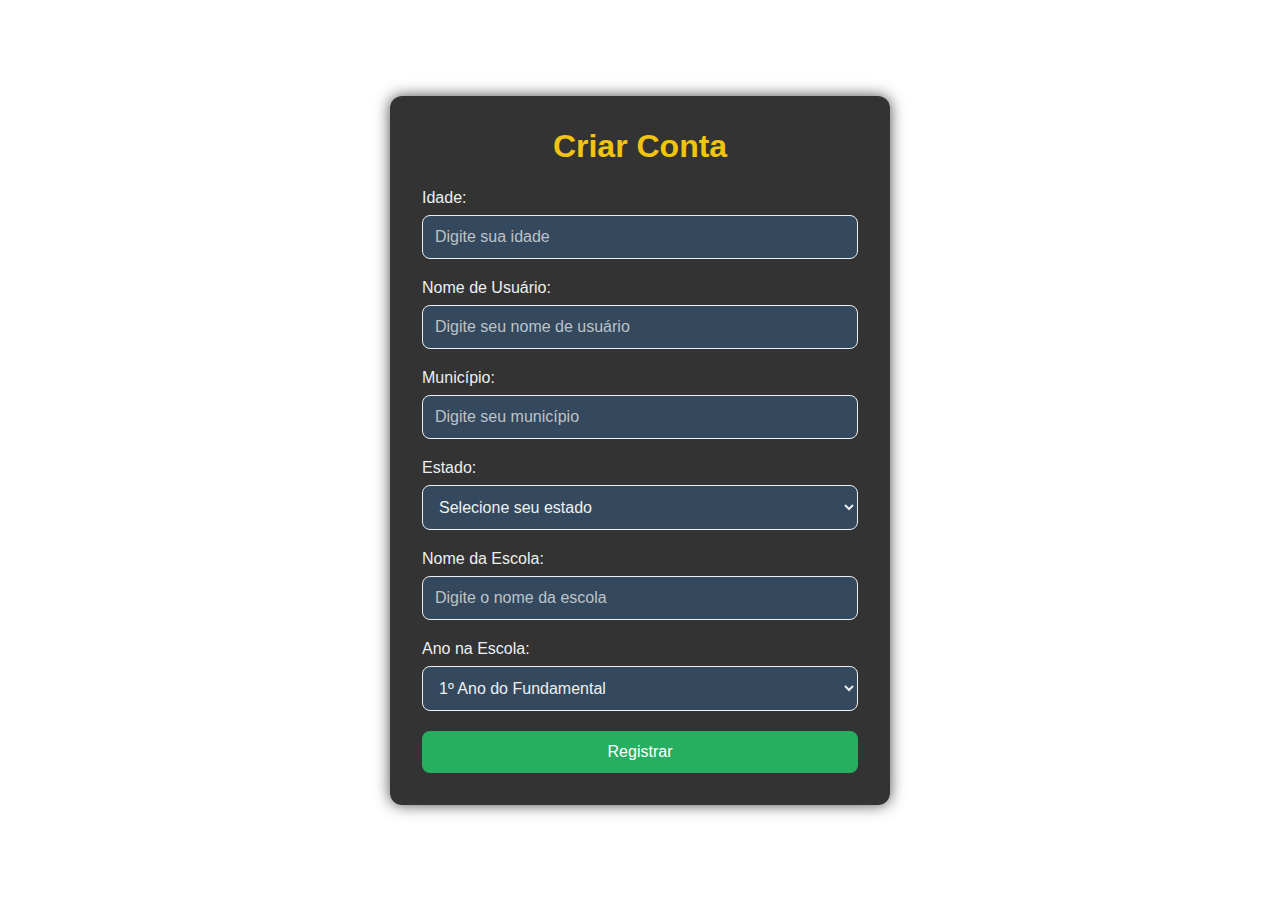
==== jogo/registro.html @ 77490749 "upload dos arquivos" ====
<!DOCTYPE html>
<html lang="pt-br">

<head>
    <meta charset="UTF-8">
    <meta name="viewport" content="width=device-width, initial-scale=1.0">
    <title>Criar Conta - Jogo Educacional</title>
    <link rel="shortcut icon" href="./img/favicon.ico" type="image/x-icon">
    <style>
        * {
            margin: 0;
            padding: 0;
            box-sizing: border-box;
            font-family: 'Arial', sans-serif;
        }

        body {
            background: url('../img/logo.png') no-repeat center center fixed;
            background-size: cover;
            display: flex;
            justify-content: center;
            align-items: center;
            height: 100vh;
            color: #fff;
        }

        .container {
            background-color: rgba(0, 0, 0, 0.8);
            padding: 2rem;
            border-radius: 12px;
            box-shadow: 0 0 15px rgba(0, 0, 0, 0.7);
            max-width: 500px;
            width: 100%;
        }

        h1 {
            margin-bottom: 1.5rem;
            text-align: center;
            font-size: 2rem;
            color: #f1c40f;
            font-family: 'Verdana', sans-serif;
        }

        .form-group {
            margin-bottom: 1.25rem;
        }

        label {
            display: block;
            margin-bottom: 0.5rem;
            font-size: 1rem;
            color: #ecf0f1;
        }

        input,
        select {
            width: 100%;
            padding: 0.75rem;
            border: 1px solid #ecf0f1;
            border-radius: 8px;
            background-color: #34495e;
            color: #ecf0f1;
            font-size: 1rem;
        }

        input::placeholder {
            color: #bdc3c7;
        }

        button {
            width: 100%;
            padding: 0.75rem;
            background-color: #27ae60;
            border: none;
            border-radius: 8px;
            color: #fff;
            font-size: 1rem;
            cursor: pointer;
            transition: background-color 0.3s ease, transform 0.2s ease;
        }

        button:hover {
            background-color: #2ecc71;
            transform: scale(1.02);
        }

        .form-group img {
            display: block;
            margin: 0 auto 1rem;
            width: 50px;
            height: 50px;
        }

        .form-group p {
            text-align: center;
            color: #ecf0f1;
            font-size: 0.9rem;
        }
    </style>
</head>

<body>
    <div class="container">
        <h1>Criar Conta</h1>
        <form action="./php/registros.php" method="post">
            <div class="form-group">
                <label for="idade">Idade:</label>
                <input type="number" id="idade" name="idade" placeholder="Digite sua idade" required>
            </div>
            <div class="form-group">
                <label for="usuario">Nome de Usuário:</label>
                <input type="text" id="usuario" name="usuario" placeholder="Digite seu nome de usuário" required>
            </div>
            <div class="form-group">
                <label for="municipio">Município:</label>
                <input type="text" id="municipio" name="municipio" placeholder="Digite seu município" required>
            </div>
            <div class="form-group">
                <label for="estado">Estado:</label>
                <select id="estado" name="estado" required>
                    <option value="">Selecione seu estado</option>
                    <option value="Acre">Acre</option>
                    <option value="Alagoas">Alagoas</option>
                    <option value="Amapá">Amapá</option>
                    <option value="Amazonas">Amazonas</option>
                    <option value="Bahia">Bahia</option>
                    <option value="Ceará">Ceará</option>
                    <option value="Distrito Federal">Distrito Federal</option>
                    <option value="Espírito Santo">Espírito Santo</option>
                    <option value="Goiás">Goiás</option>
                    <option value="Maranhão">Maranhão</option>
                    <option value="Mato Grosso">Mato Grosso</option>
                    <option value="Mato Grosso do Sul">Mato Grosso do Sul</option>
                    <option value="Minas Gerais">Minas Gerais</option>
                    <option value="Pará">Pará</option>
                    <option value="Paraíba">Paraíba</option>
                    <option value="Paraná">Paraná</option>
                    <option value="Pernambuco">Pernambuco</option>
                    <option value="Piauí">Piauí</option>
                    <option value="Rio de Janeiro">Rio de Janeiro</option>
                    <option value="Rio Grande do Norte">Rio Grande do Norte</option>
                    <option value="Rio Grande do Sul">Rio Grande do Sul</option>
                    <option value="Rondônia">Rondônia</option>
                    <option value="Roraima">Roraima</option>
                    <option value="Santa Catarina">Santa Catarina</option>
                    <option value="São Paulo">São Paulo</option>
                    <option value="Sergipe">Sergipe</option>
                    <option value="Tocantins">Tocantins</option>
                </select>
            </div>
            <div class="form-group">
                <label for="escola">Nome da Escola:</label>
                <input type="text" id="escola" name="escola" placeholder="Digite o nome da escola" required>
            </div>
            <div class="form-group">
                <label for="ano">Ano na Escola:</label>
                <select id="ano" name="ano" required>
                    <option value="1º Ano do Fundamental">1º Ano do Fundamental</option>
                    <option value="2º Ano do Fundamental">2º Ano do Fundamental</option>
                    <option value="3º Ano do Fundamental">3º Ano do Fundamental</option>
                    <option value="4º Ano do Fundamental">4º Ano do Fundamental</option>
                    <option value="5º Ano do Fundamental">5º Ano do Fundamental</option>
                    <option value="6º Ano do Fundamental">6º Ano do Fundamental</option>
                    <option value="7º Ano do Fundamental">7º Ano do Fundamental</option>
                    <option value="8º Ano do Fundamental">8º Ano do Fundamental</option>
                    <option value="9º Ano do Fundamental">9º Ano do Fundamental</option>
                    <option value="1º Ano do Médio">1º Ano do Médio</option>
                    <option value="2º Ano do Médio">2º Ano do Médio</option>
                    <option value="3º Ano do Médio">3º Ano do Médio</option>
                </select>
            </div>
            <button type="submit">Registrar</button>
        </form>
    </div>
</body>

</html>
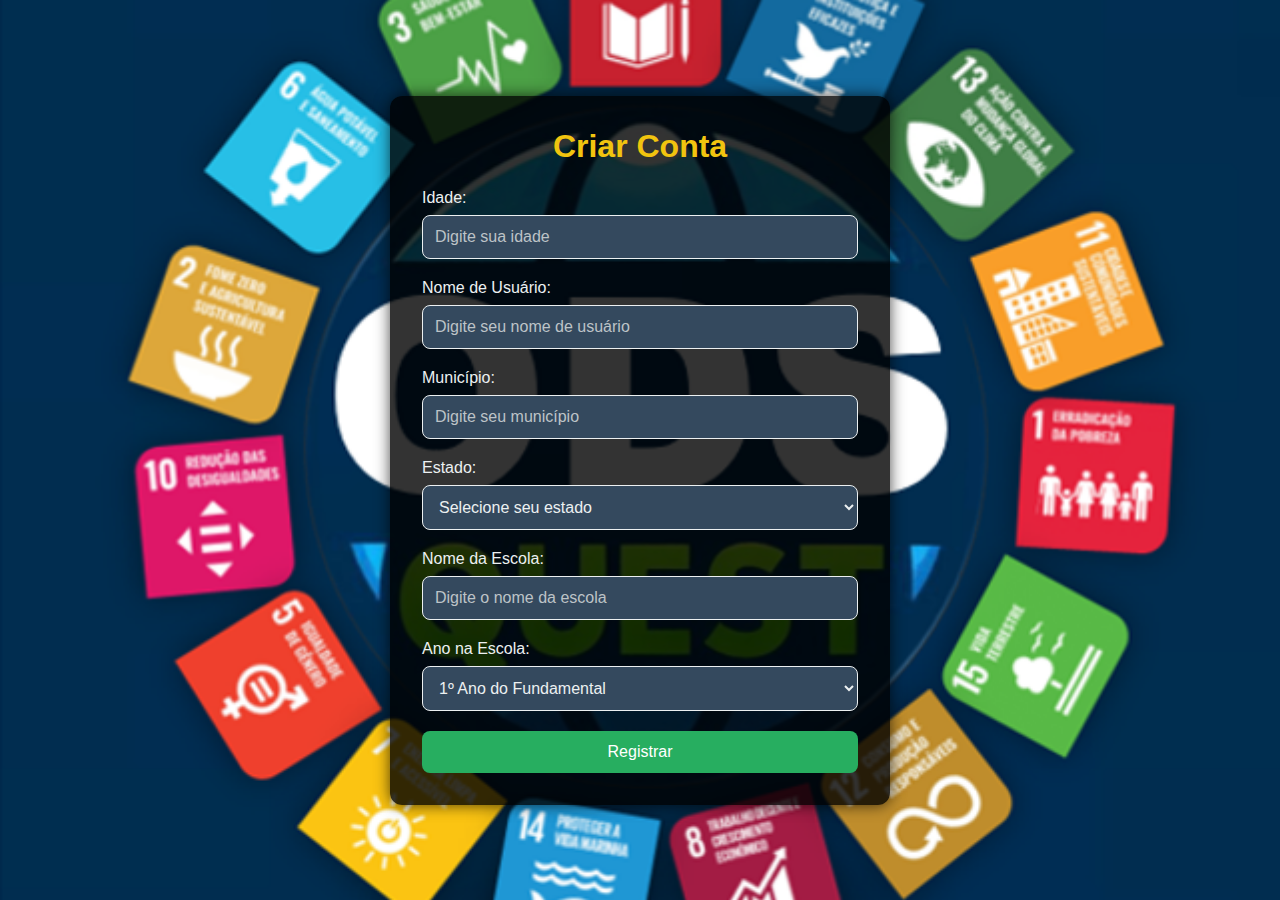
==== commit 4f1400f3: "Corrigir caminhos de arquivos em todos os arquivos para rodar corretamente" ====
--- a/jogo/registro.html
+++ b/jogo/registro.html
@@ -5,7 +5,7 @@
     <meta charset="UTF-8">
     <meta name="viewport" content="width=device-width, initial-scale=1.0">
     <title>Criar Conta - Jogo Educacional</title>
-    <link rel="shortcut icon" href="./img/favicon.ico" type="image/x-icon">
+    <link rel="shortcut icon" href="../jogo/img/favicon.ico" type="image/x-icon">
     <style>
         * {
             margin: 0;
@@ -15,7 +15,7 @@
         }
 
         body {
-            background: url('../img/logo.png') no-repeat center center fixed;
+            background: url('../jogo/img/logo.png') no-repeat center center fixed;
             background-size: cover;
             display: flex;
             justify-content: center;
@@ -102,7 +102,7 @@
 <body>
     <div class="container">
         <h1>Criar Conta</h1>
-        <form action="./php/registros.php" method="post">
+        <form action="../jogo/php/registros.php" method="post">
             <div class="form-group">
                 <label for="idade">Idade:</label>
                 <input type="number" id="idade" name="idade" placeholder="Digite sua idade" required>
